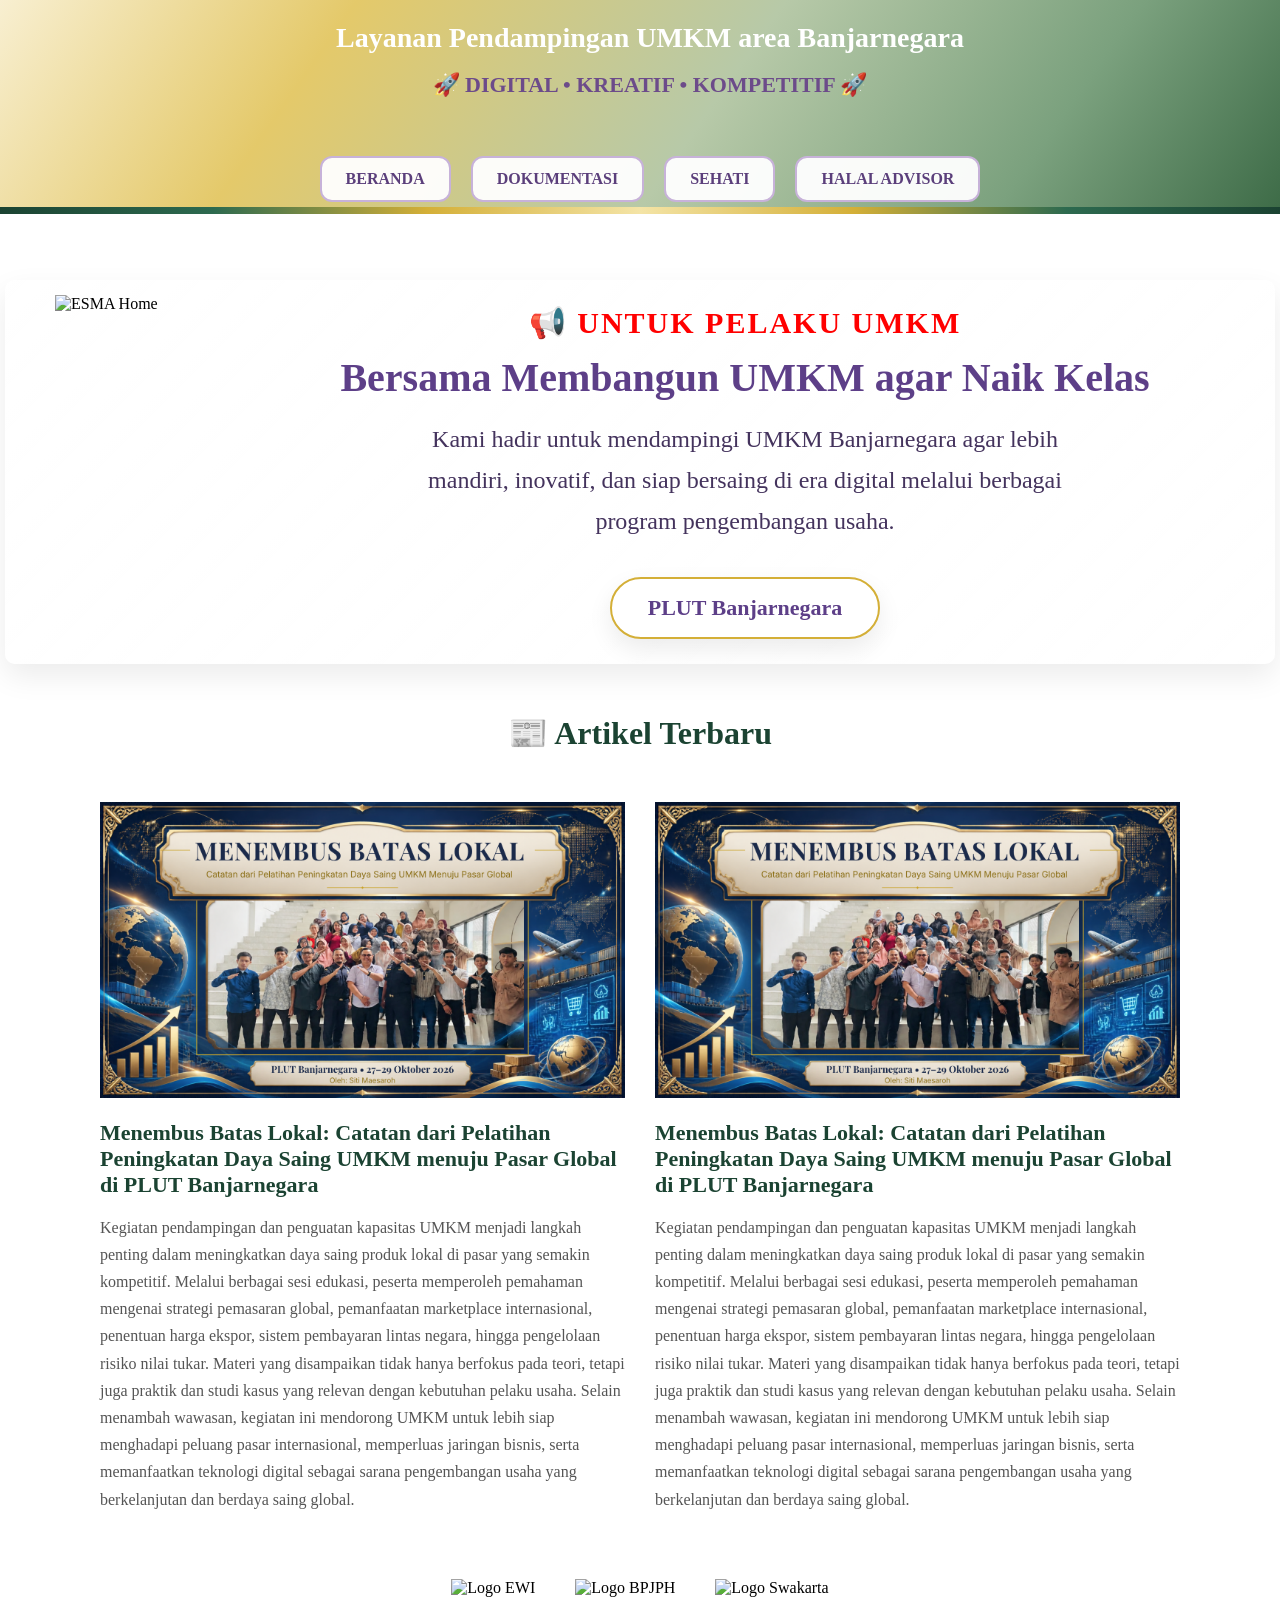
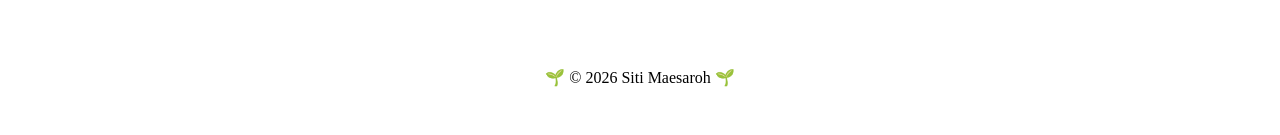
==== index.html @ dea2dd50 "all my modifying in this project today" ====
<!DOCTYPE html>
<html lang="id">
<head>
  <meta charset="UTF-8">
  <title>Layanan Pendampingan UMKM area Banjarnegara dan Sekitarnya
  </title>
  <link rel="stylesheet" href="style.css">
</head>

  <body>
    

  <!-- ===== HEADER ===== -->
  <header>

    <div class="header-content">
      <div class="header-text">
            <h1 class="header-title">
                Layanan Pendampingan UMKM area Banjarnegara
            </h1>
            <p class="header-subtitle">
              🚀 DIGITAL • KREATIF • KOMPETITIF 🚀
            </p>
            <div id="calendar-info" class="calendar-info"></div>
       </div>

       <!-- Tombol Navigasi -->
       <nav class="main-menu">

      <div class="menu-item"><a href="index.html">BERANDA</a>
        <div class="menu-item active-menu"></div>
      </div>

      <div class="menu-item"><a href="dokumentasi.html">DOKUMENTASI</a>
      </div>

      <div class="menu-item"><a href="https://sertifikasihalal.id/?ref=v7R2S" target="_blank"rel="noopener noreferrer">SEHATI</a>
      </div>

      <div class="menu-item">
        <a href="https://ppph.id/?ref=v7R2S" target="_blank"rel="noopener noreferrer">HALAL ADVISOR</a>
       </div>

       </nav>
   </div> <!-- Akhir dari Header Content-->

</header>

  <section class="main-background">
    
    <section class="announcement-section">
    <div class="announcement-box">
    <div class="announcement-layout">

      <div class="announcement-image">
        <img src="assets/esma-home.png"
             alt="ESMA Home">
       </div>

    <div class="announcement-content">
    <span class="announcement-badge">
        📢 UNTUK PELAKU UMKM
    </span>
    <h2 class="announcement-heading">
        Bersama Membangun UMKM agar Naik Kelas
    </h2>
    <p class="announcement-text">
        Kami hadir untuk mendampingi UMKM Banjarnegara agar lebih mandiri, inovatif, dan siap bersaing di era digital melalui berbagai program pengembangan usaha.
    </p>
    <a href="https://plutbanjarnegara.com/"
       class="announcement-button">
        PLUT Banjarnegara
    </a>
    </div>
  </section>

  <section class="latest-articles">

    <h2 class="article-title">
        📰 Artikel Terbaru
    </h2>

    <div class="article-grid">
    <a href="https://esma-2026.github.io/My-Personal-Blog/blog.html?article=1-web-development"
       target="_blank"
       class="article-card">
        <img
            src="assets/UMKM-KartuArtikel.png"
            alt="Menembus Batas Lokal">
        <h3>
            Menembus Batas Lokal: Catatan dari Pelatihan Peningkatan Daya Saing UMKM menuju Pasar Global di PLUT Banjarnegara
        </h3>
        <p>
            Kegiatan pendampingan dan penguatan kapasitas UMKM menjadi langkah penting
            dalam meningkatkan daya saing produk lokal di pasar yang semakin kompetitif.
            Melalui berbagai sesi edukasi, peserta memperoleh pemahaman mengenai strategi
            pemasaran global, pemanfaatan marketplace internasional, penentuan harga ekspor,
            sistem pembayaran lintas negara, hingga pengelolaan risiko nilai tukar.
            Materi yang disampaikan tidak hanya berfokus pada teori, tetapi juga praktik
            dan studi kasus yang relevan dengan kebutuhan pelaku usaha. Selain menambah
            wawasan, kegiatan ini mendorong UMKM untuk lebih siap menghadapi peluang pasar
            internasional, memperluas jaringan bisnis, serta memanfaatkan teknologi digital
            sebagai sarana pengembangan usaha yang berkelanjutan dan berdaya saing global.
        </p>
    </a>

    <a href="https://esma-2026.github.io/My-Personal-Blog/blog.html?article=1-web-development"
       target="_blank"
       class="article-card">
        <img
            src="assets/UMKM-KartuArtikel.png"
            alt="Menembus Batas Lokal">
        <h3>
            Menembus Batas Lokal: Catatan dari Pelatihan Peningkatan Daya Saing UMKM menuju Pasar Global di PLUT Banjarnegara
        </h3>
        <p>
            Kegiatan pendampingan dan penguatan kapasitas UMKM menjadi langkah penting
            dalam meningkatkan daya saing produk lokal di pasar yang semakin kompetitif.
            Melalui berbagai sesi edukasi, peserta memperoleh pemahaman mengenai strategi
            pemasaran global, pemanfaatan marketplace internasional, penentuan harga ekspor,
            sistem pembayaran lintas negara, hingga pengelolaan risiko nilai tukar.
            Materi yang disampaikan tidak hanya berfokus pada teori, tetapi juga praktik
            dan studi kasus yang relevan dengan kebutuhan pelaku usaha. Selain menambah
            wawasan, kegiatan ini mendorong UMKM untuk lebih siap menghadapi peluang pasar
            internasional, memperluas jaringan bisnis, serta memanfaatkan teknologi digital
            sebagai sarana pengembangan usaha yang berkelanjutan dan berdaya saing global.
        </p>
    </a>

    </div>

</section>
</section>

    <footer class="sponsor-footer">

      <div class="sponsor-logos">
        <img src="assets/ewi.png" alt="Logo EWI" class="sponsor-logo">
        <img src="assets/kemenpar.png" alt="Logo BPJPH" class="sponsor-logo">
        <img src="assets/sihati.png" alt="Logo Swakarta" class="sponsor-logo">
      </div>

    <p class="licensed"><p align="center">
🌱 © 2026 Siti Maesaroh 🌱
</p>
</p>

  </footer>

<!-- Script untuk Hari & Tanggal Berjalan-->
<!-- Script di akhir -->
  <script src="script.js"></script>

</body>
</html>
---- style.css ----
/* ===== GLOBAL ===== */
html {
    scroll-behavior: smooth;
    overflow-x: clip;
}
html,
body{
    margin:0;
    overflow-x: clip;
    overflow-y: auto;
}

body{
    background-image:url("assets/background-website.png");
    background-position:center top;
    background-repeat:no-repeat;
    background-size:cover;
}

/* ===== HEADER ===== */

header{
    position: fixed;
    top: 0;
    left: 0;
    width: 100%;
    display: center;
    padding: 12px 40px 12px 60px;
    box-sizing: border-box;
    z-index: 9999;
    background: linear-gradient(
    125deg,
    #f8efd1 0%,
    #e4c96a 25%,
    #b7c9a8 55%,
    #7ba17e 80%,
    #3d6b47 100%
    );
}
header::after{
    content:"";
    position:absolute;
    left:0;
    bottom:0;
    width:100%;
    height:7px;

   background: linear-gradient(
    90deg,
    #1b4332,
    #2d6a4f,
    #d4af37,
    #f4e4a6,
    #d4af37,
    #2d6a4f,
    #1b4332
);
}

.header-text{
    display:flex;
    flex-direction:column;
    align-items:center;
}
.header-title{
    margin:10px;
    font-size:28px;
    font-weight:700;
    color:white;
}
.header-subtitle{
    margin:8px 0 0;
    font-size:24px;
    font-weight:600;
    color:#6c4b8a;
    text-align:center;
}

/* ===== TANGGAL ===== */
.calendar-info{
    margin-top:12px;
    min-height:28px;
    color:#b8860b;
    font-size:26px;
    font-weight:500;
    text-align:center;
}
.main-background{
    padding-top: 200px;
}

/* ===== RESPONSIVE ===== */

@media (max-width:1350px){

    header{
        grid-template-columns:1fr;
        justify-items:center;
        gap:12px;
    }

    .header-brand{
        grid-column:1;
        width:100%;
        justify-content:center;
        gap:14px;
    }

    .header-title{
        font-size:28px;
        text-align:center;
    }

    .header-subtitle{
        font-size:22px;
    }

    .calendar-info{
        font-size:16px;
    }
}
.menu-item button{
    background: transparent;
    border: none;
    color: purple;
    font-size: 16px;
    font-weight: 700;
    cursor: pointer;
    padding: 10px 18px;
}

.menu-item button:hover{
    color: purple;
}

.menu-item{
    transition:all 0.3s ease;
}
.menu-item a{
    display:block;

    padding:12px 24px;

    background:rgba(255,255,255,.95);

    color:#5b3f7b;

    text-decoration:none;
    font-weight:700;

    border:2px solid #c7b2d9;
    border-radius:12px;

    transition:all .3s ease;
}
.menu-item a:hover{
    transform:scale(1.05);

    background:#b996dd;
    color:white;

    box-shadow:
        0 10px 25px rgba(185,150,221,.35);
}
.main-menu{
    display:flex;
    justify-content:center;
    align-items:center;

    flex-wrap:nowrap;
    gap:20px;

    margin-top:18px;

    background:none;

    position:relative;
    z-index:99999;
}

/* ===== RESPONSIVE ===== */

@media (max-width:1350px){

    header{
        grid-template-columns:1fr;
        justify-items:center;
        gap:12px;
    }

    .header-brand{
        grid-column:1;
        width:100%;
        justify-content:center;
        gap:14px;
    }

    .header-title{
        font-size:28px;
        text-align:center;
    }

    .header-subtitle{
        font-size:22px;
    }

    .calendar-info{
        font-size:16px;
    }
}
/* ===== Papan Informasi ===== */
.announcement-layout{
    display:flex;
    align-items:flex-end;
    gap: 0px;
    align-items: flex-start;
}
.announcement-box{
    max-width:1200px;
    margin-top:80px;
    margin-right:auto;
    margin-bottom:40px;
    margin-left:auto;
    padding:15px 20px 15px 50px;
    border-radius:10px;
    background:
        linear-gradient(
            135deg,
            rgba(255,255,255,.65),
            rgba(255,255,255,.50)
        );
    backdrop-filter:blur(10px);
    box-shadow:
        0 12px 30px rgba(0,0,0,.08);
}
.announcement-image{
    width:20%;
    align-items: flex-end;
    display:flex;
    align-items:flex-end;
}
.announcement-content{
    flex:0 0 85%;

    display:flex;
    flex-direction:column;

    justify-content:center;
    align-items:center;

    text-align:center;

    box-sizing:border-box;

    padding:10px 30px;
}
.announcement-badge{
    display:block;

    text-align:center;

    color:red;

    font-size:30px;

    font-weight:700;

    letter-spacing:2px;

    margin-bottom:14px;
}

@keyframes glowPulse{
    0%{
        transform: scale(1);
        text-shadow:
            0 0 5px rgba(255,255,255,0.5),
            0 0 10px rgba(255,255,255,0.3);
    }

    50%{
        transform: scale(1.1);
        text-shadow:
            0 0 10px #ffffff,
            0 0 20px #ffffff,
            0 0 30px rgba(255,255,255,0.8);
    }

    100%{
        transform: scale(1);
        text-shadow:
            0 0 5px rgba(255,255,255,0.5),
            0 0 10px rgba(255,255,255,0.3);
    }
}
.announcement-heading{
    text-align:center;

    font-size:40px;

    font-weight:700;

    color:#5d3f88;

    margin:0 0 18px;
}

.announcement-text{
    max-width:700px;

    margin:0 auto;

    text-align:center;

    font-size:24px;

    line-height:1.7;

    color:#44335d;

    font-weight:500;
}
.announcement-button{
    display:inline-block;

    margin-top:36px;

    padding:16px 36px;

    background:#ffffff;

    color:#5d3f88;

    font-size:22px;

    font-weight:700;

    text-decoration:none;

    border:2px solid #d4af37;

    border-radius:50px;

    transition:.3s ease;

    box-shadow:
        0 10px 25px rgba(0,0,0,.08);
}
.announcement-button:hover{
    background:#5d3f88;

    color:white;

    transform:translateY(-3px);
}

.announcement-button:active{
    transform: scale(0.98);
}

/* ===== footer ===== */
.sponsor-footer{
    width:100%;

    padding:0px 0;
    margin-top: 10px;

    display:flex;
    flex-direction:column;
    align-items:center;

    background:transparent;
}
.sponsor-logos{
    display: flex;
    justify-content: center;
    align-items: center;
    gap: 40px;
    flex-wrap: wrap;
}

.sponsor-logo{
    height: 50px;
    width: auto;

    transition: transform 0.3s ease,
                filter 0.3s ease;
}

.sponsor-logo:hover{
    transform: scale(1.08);
    filter: drop-shadow(0 0 8px rgba(124,252,0,0.5));
}

.licensed{
    margin-top: 5px;

    color: plum;
    font-family: Georgia;
    font-size: 18px;
    font-weight: 400px;
    letter-spacing: 1px;
    text-align: center;
    opacity: 0.8;
}
.latest-articles{
    max-width:1200px;
    margin:50px auto;
    padding:0 20px;
}

.article-title{
    text-align:center;
    color:#1b4332;
    font-size:32px;
    margin-bottom:30px;
    font-weight:700;
}
.article-grid{
    width:min(1100px, 90%);
    margin:50px auto;

    display:grid;
    grid-template-columns:repeat(2,1fr);

    gap:30px;
}
.article-card{
    display:block;
    text-decoration:none;
    color:inherit;
}

.article-card:visited{
    color:inherit;
}
.article-card img{
    width:100%;
    height:auto;
    display:block;
}

.article-card:hover{
    transform:translateY(-5px);
    text-decoration: none;
    box-shadow:0 15px 30px rgba(0,0,0,.12);

    border-color:#1b4332;
}

.article-card h3{
    color:#1b4332;
    margin-bottom:12px;
    font-size:22px;
}

.article-card p{
    color:#555;
    line-height:1.7;
}
@media(max-width:768px){

    .article-grid{
        grid-template-columns:1fr;
    }

}
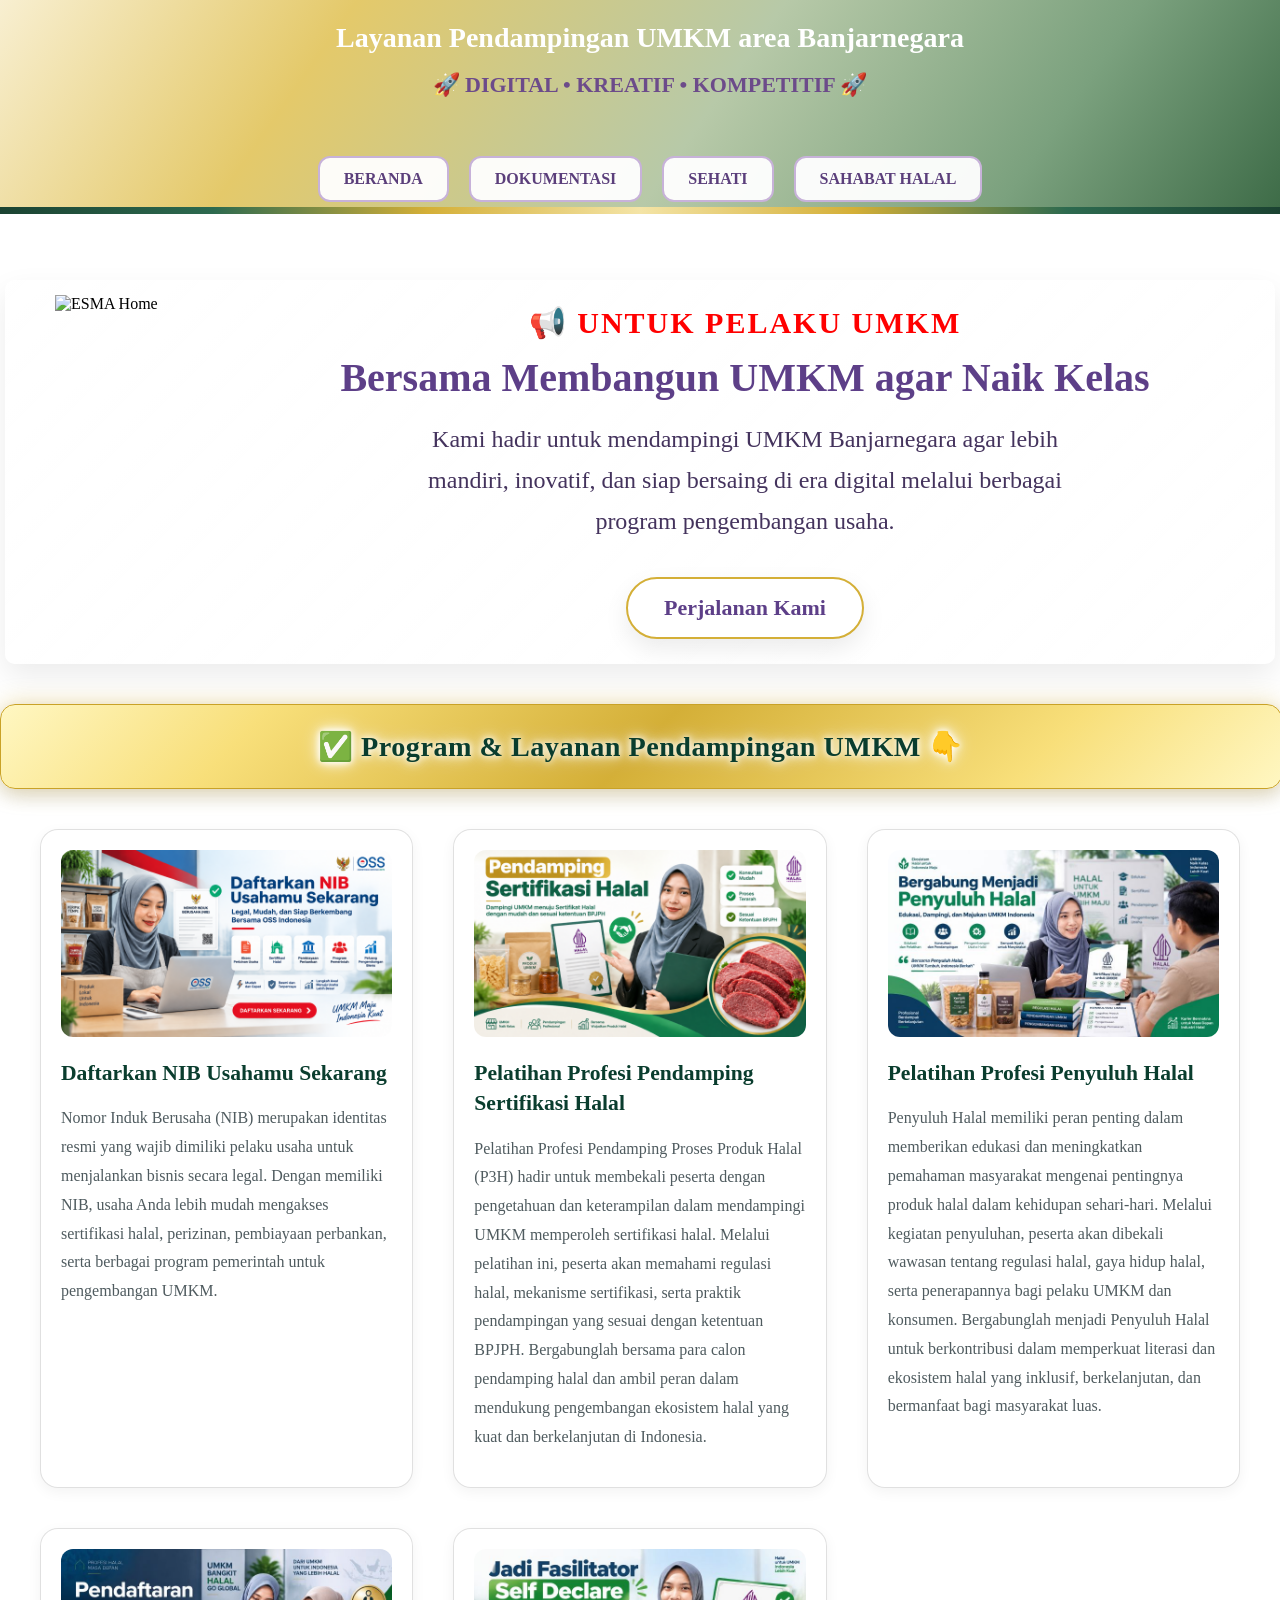
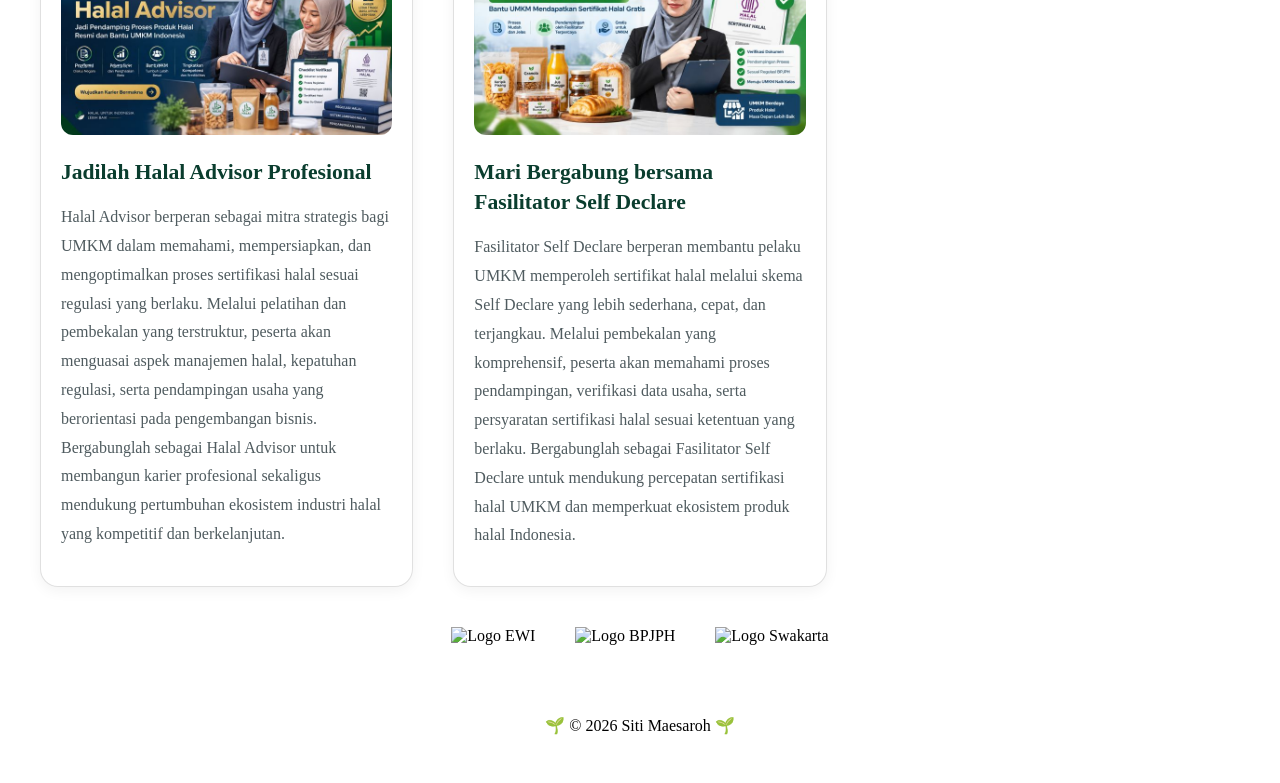
==== commit 6dbeb1c1: "my project just now" ====
--- a/index.html
+++ b/index.html
@@ -38,7 +38,7 @@
       </div>
 
       <div class="menu-item">
-        <a href="https://ppph.id/?ref=v7R2S" target="_blank"rel="noopener noreferrer">HALAL ADVISOR</a>
+        <a href="umkm.html" target="_blank"rel="noopener noreferrer">SAHABAT HALAL</a>
        </div>
 
        </nav>
@@ -67,66 +67,87 @@
     <p class="announcement-text">
         Kami hadir untuk mendampingi UMKM Banjarnegara agar lebih mandiri, inovatif, dan siap bersaing di era digital melalui berbagai program pengembangan usaha.
     </p>
-    <a href="https://plutbanjarnegara.com/"
+    <a href="https:umkm.html"
        class="announcement-button">
-        PLUT Banjarnegara
+        Perjalanan Kami
     </a>
     </div>
   </section>
 
-  <section class="latest-articles">
-
+  <div class="layanan-header">
     <h2 class="article-title">
-        📰 Artikel Terbaru
+        ✅ Program & Layanan Pendampingan UMKM 👇
     </h2>
+  </div>
 
     <div class="article-grid">
-    <a href="https://esma-2026.github.io/My-Personal-Blog/blog.html?article=1-web-development"
+     <a href="https://oss.go.id/id"
        target="_blank"
        class="article-card">
         <img
-            src="assets/UMKM-KartuArtikel.png"
-            alt="Menembus Batas Lokal">
+            src="assets/DaftarkanNIB.png"
+            alt="Pendaftaran NIB">
         <h3>
-            Menembus Batas Lokal: Catatan dari Pelatihan Peningkatan Daya Saing UMKM menuju Pasar Global di PLUT Banjarnegara
+          Daftarkan NIB Usahamu Sekarang
         </h3>
         <p>
-            Kegiatan pendampingan dan penguatan kapasitas UMKM menjadi langkah penting
-            dalam meningkatkan daya saing produk lokal di pasar yang semakin kompetitif.
-            Melalui berbagai sesi edukasi, peserta memperoleh pemahaman mengenai strategi
-            pemasaran global, pemanfaatan marketplace internasional, penentuan harga ekspor,
-            sistem pembayaran lintas negara, hingga pengelolaan risiko nilai tukar.
-            Materi yang disampaikan tidak hanya berfokus pada teori, tetapi juga praktik
-            dan studi kasus yang relevan dengan kebutuhan pelaku usaha. Selain menambah
-            wawasan, kegiatan ini mendorong UMKM untuk lebih siap menghadapi peluang pasar
-            internasional, memperluas jaringan bisnis, serta memanfaatkan teknologi digital
-            sebagai sarana pengembangan usaha yang berkelanjutan dan berdaya saing global.
+         Nomor Induk Berusaha (NIB) merupakan identitas resmi yang wajib dimiliki pelaku usaha untuk menjalankan bisnis secara legal. Dengan memiliki NIB, usaha Anda lebih mudah mengakses sertifikasi halal, perizinan, pembiayaan perbankan, serta berbagai program pemerintah untuk pengembangan UMKM.
         </p>
     </a>
 
-    <a href="https://esma-2026.github.io/My-Personal-Blog/blog.html?article=1-web-development"
+    <a href="https://ppph.id/?ref=v7R2S"
        target="_blank"
        class="article-card">
         <img
-            src="assets/UMKM-KartuArtikel.png"
-            alt="Menembus Batas Lokal">
+            src="assets/Banner-PPPH.png"
+            alt="Banner PPPH">
         <h3>
-            Menembus Batas Lokal: Catatan dari Pelatihan Peningkatan Daya Saing UMKM menuju Pasar Global di PLUT Banjarnegara
+            Pelatihan Profesi Pendamping Sertifikasi Halal
         </h3>
         <p>
-            Kegiatan pendampingan dan penguatan kapasitas UMKM menjadi langkah penting
-            dalam meningkatkan daya saing produk lokal di pasar yang semakin kompetitif.
-            Melalui berbagai sesi edukasi, peserta memperoleh pemahaman mengenai strategi
-            pemasaran global, pemanfaatan marketplace internasional, penentuan harga ekspor,
-            sistem pembayaran lintas negara, hingga pengelolaan risiko nilai tukar.
-            Materi yang disampaikan tidak hanya berfokus pada teori, tetapi juga praktik
-            dan studi kasus yang relevan dengan kebutuhan pelaku usaha. Selain menambah
-            wawasan, kegiatan ini mendorong UMKM untuk lebih siap menghadapi peluang pasar
-            internasional, memperluas jaringan bisnis, serta memanfaatkan teknologi digital
-            sebagai sarana pengembangan usaha yang berkelanjutan dan berdaya saing global.
+          Pelatihan Profesi Pendamping Proses Produk Halal (P3H) hadir untuk membekali peserta dengan pengetahuan dan keterampilan dalam mendampingi UMKM memperoleh sertifikasi halal. Melalui pelatihan ini, peserta akan memahami regulasi halal, mekanisme sertifikasi, serta praktik pendampingan yang sesuai dengan ketentuan BPJPH. Bergabunglah bersama para calon pendamping halal dan ambil peran dalam mendukung pengembangan ekosistem halal yang kuat dan berkelanjutan di Indonesia.
         </p>
     </a>
 
+    <a href="https://penyuluhhalal.id/?ref=v7R2S#training-registration"
+       target="_blank"
+       class="article-card">
+        <img
+            src="assets/PenyuluhHalal.jpg"
+            alt="Penyuluh Halal">
+        <h3>
+            Pelatihan Profesi Penyuluh Halal
+        </h3>
+        <p>
+          Penyuluh Halal memiliki peran penting dalam memberikan edukasi dan meningkatkan pemahaman masyarakat mengenai pentingnya produk halal dalam kehidupan sehari-hari. Melalui kegiatan penyuluhan, peserta akan dibekali wawasan tentang regulasi halal, gaya hidup halal, serta penerapannya bagi pelaku UMKM dan konsumen. Bergabunglah menjadi Penyuluh Halal untuk berkontribusi dalam memperkuat literasi dan ekosistem halal yang inklusif, berkelanjutan, dan bermanfaat bagi masyarakat luas.
+        </p>
+    </a>
+
+    <a href="https://hanet.id/?ref=v7R2S#training-registration"
+       target="_blank"
+       class="article-card">
+        <img
+            src="assets/PendaftaranHalalAdvisor.jpg"
+            alt="Halal Advisor">
+        <h3>
+          Jadilah Halal Advisor Profesional
+        </h3>
+        <p>
+        Halal Advisor berperan sebagai mitra strategis bagi UMKM dalam memahami, mempersiapkan, dan mengoptimalkan proses sertifikasi halal sesuai regulasi yang berlaku. Melalui pelatihan dan pembekalan yang terstruktur, peserta akan menguasai aspek manajemen halal, kepatuhan regulasi, serta pendampingan usaha yang berorientasi pada pengembangan bisnis. Bergabunglah sebagai Halal Advisor untuk membangun karier profesional sekaligus mendukung pertumbuhan ekosistem industri halal yang kompetitif dan berkelanjutan.
+        </p></a>
+
+        <a href="https://swakarta.id/fasilitator?ref=v7R2S"
+       target="_blank"
+       class="article-card">
+        <img
+            src="assets/FasilitatorSelfDeclare.jpg"
+            alt="Fasilitator Self Declare">
+        <h3>
+        Mari Bergabung bersama Fasilitator Self Declare
+        </h3>
+        <p>
+        Fasilitator Self Declare berperan membantu pelaku UMKM memperoleh sertifikat halal melalui skema Self Declare yang lebih sederhana, cepat, dan terjangkau. Melalui pembekalan yang komprehensif, peserta akan memahami proses pendampingan, verifikasi data usaha, serta persyaratan sertifikasi halal sesuai ketentuan yang berlaku. Bergabunglah sebagai Fasilitator Self Declare untuk mendukung percepatan sertifikasi halal UMKM dan memperkuat ekosistem produk halal Indonesia.
+        </p></a>
     </div>
 
 </section>
--- a/style.css
+++ b/style.css
@@ -361,8 +361,7 @@
 /* ===== footer ===== */
 .sponsor-footer{
     width:100%;
-
-    padding:0px 0;
+    padding-top: 30px;
     margin-top: 10px;
 
     display:flex;
@@ -403,11 +402,6 @@
     text-align: center;
     opacity: 0.8;
 }
-.latest-articles{
-    max-width:1200px;
-    margin:50px auto;
-    padding:0 20px;
-}
 
 .article-title{
     text-align:center;
@@ -416,48 +410,48 @@
     margin-bottom:30px;
     font-weight:700;
 }
-.article-grid{
-    width:min(1100px, 90%);
-    margin:50px auto;
-
-    display:grid;
-    grid-template-columns:repeat(2,1fr);
-
-    gap:30px;
-}
-.article-card{
-    display:block;
-    text-decoration:none;
-    color:inherit;
-}
-
-.article-card:visited{
-    color:inherit;
-}
-.article-card img{
-    width:100%;
-    height:auto;
-    display:block;
-}
-
-.article-card:hover{
-    transform:translateY(-5px);
-    text-decoration: none;
-    box-shadow:0 15px 30px rgba(0,0,0,.12);
-
-    border-color:#1b4332;
-}
-
-.article-card h3{
-    color:#1b4332;
-    margin-bottom:12px;
-    font-size:22px;
-}
-
-.article-card p{
-    color:#555;
-    line-height:1.7;
-}
+.article-grid {
+    display: grid;
+    grid-template-columns: repeat(3, 1fr);
+    gap: 40px;
+    padding: 0 40px;
+}
+.article-card {
+    backdrop-filter: blur(5px);
+    border: 1px solid rgba(0,0,0,.12);
+    border-radius: 18px;
+    overflow: hidden;
+    padding: 20px;
+    min-height: auto;
+    box-shadow: 0 4px 14px rgba(0,0,0,.05);
+    background: rgba(255,255,255,0.82);
+}
+
+.article-card:hover {
+    transform: translateY(-6px);
+    box-shadow: 0 12px 30px rgba(0,0,0,0.12);
+    border-color: rgba(10, 61, 46, 0.3);
+}
+
+.article-card img {
+    width: 100%;
+    border-radius: 12px;
+    display: block;
+    margin-bottom: 18px;
+}
+
+.article-card h3 {
+    font-size: 1.35rem;
+    line-height: 1.4;
+    margin-bottom: 12px;
+    color: #0A3D2E;
+}
+
+.article-card p {
+    color: #4f5b5f;
+    line-height: 1.8;
+}
+
 @media(max-width:768px){
 
     .article-grid{
@@ -465,3 +459,116 @@
     }
 
 }
+#artikel {
+    position: relative;
+    padding: 80px 0;
+}
+
+#artikel::before {
+    content: "";
+    position: absolute;
+    inset: 0;
+    background: rgba(255,255,255,0.70);
+    backdrop-filter: blur(2px);
+}
+
+#artikel .container {
+    position: relative;
+    z-index: 2;
+}
+.article-container {
+    width: 95%;
+    max-width: 1800px;
+    margin: 0 auto;
+}
+#layanan-kami .container {
+    max-width: 1700px;
+    width: 96%;
+}
+.article-excerpt {
+    display: -webkit-box;
+    -webkit-line-clamp: 3;
+    line-clamp: 3;
+    -webkit-box-orient: vertical;
+    overflow: hidden;
+    line-height: 1.7;
+}
+.article-card,
+.article-card *,
+.article-card:hover,
+.article-card:hover * {
+    text-decoration: none !important;
+}
+/* HEADER LAYANAN */
+.layanan-header {
+    width: calc(100% - 80px);
+    margin: 40px auto;
+    padding: 25px 40px;
+    text-align: center;
+
+    background: linear-gradient(
+        135deg,
+        #fff7c2 0%,
+        #f8df7a 20%,
+        #d4af37 50%,
+        #f8df7a 80%,
+        #fff7c2 100%
+    );
+     border: 1px solid #c9a227; /* sebelumnya 2px */
+     border-radius: 15px;
+    box-shadow:
+        0 0 25px rgba(212, 175, 55, 0.4),
+        0 8px 20px rgba(0, 0, 0, 0.12);
+
+    position: relative;
+    overflow: hidden;
+}
+
+/* EFEK KILAU */
+.layanan-header::before {
+    content: "";
+    position: absolute;
+    top: 0;
+    left: -150%;
+
+    width: 40%;
+    height: 100%;
+
+    background: linear-gradient(
+        90deg,
+        transparent,
+        rgba(255, 255, 255, 0.9),
+        transparent
+    );
+
+    transform: skewX(-25deg);
+    animation: shine 4s infinite;
+}
+
+/* JUDUL */
+.layanan-header .article-title {
+    position: relative;
+    z-index: 2;
+
+    margin: 0;
+    font-size: clamp(1.6rem, 2.2vw, 2.8rem); /* sebelumnya sampai 3.8rem */
+    font-weight: 700;                         /* sebelumnya 800 */
+    letter-spacing: 0.5px;
+    color: #0A3D2E;
+    text-shadow:
+        0 0 6px rgba(255, 255, 255, 1),
+        0 0 12px rgba(255, 255, 255, 0.9),
+        0 0 20px rgba(255, 255, 255, 0.8);
+}
+
+/* ANIMASI */
+@keyframes shine {
+    100% {
+        left: 180%;
+    }
+}
+@keyframes shine {
+    100% {
+        left: 180%;
+    }
+}
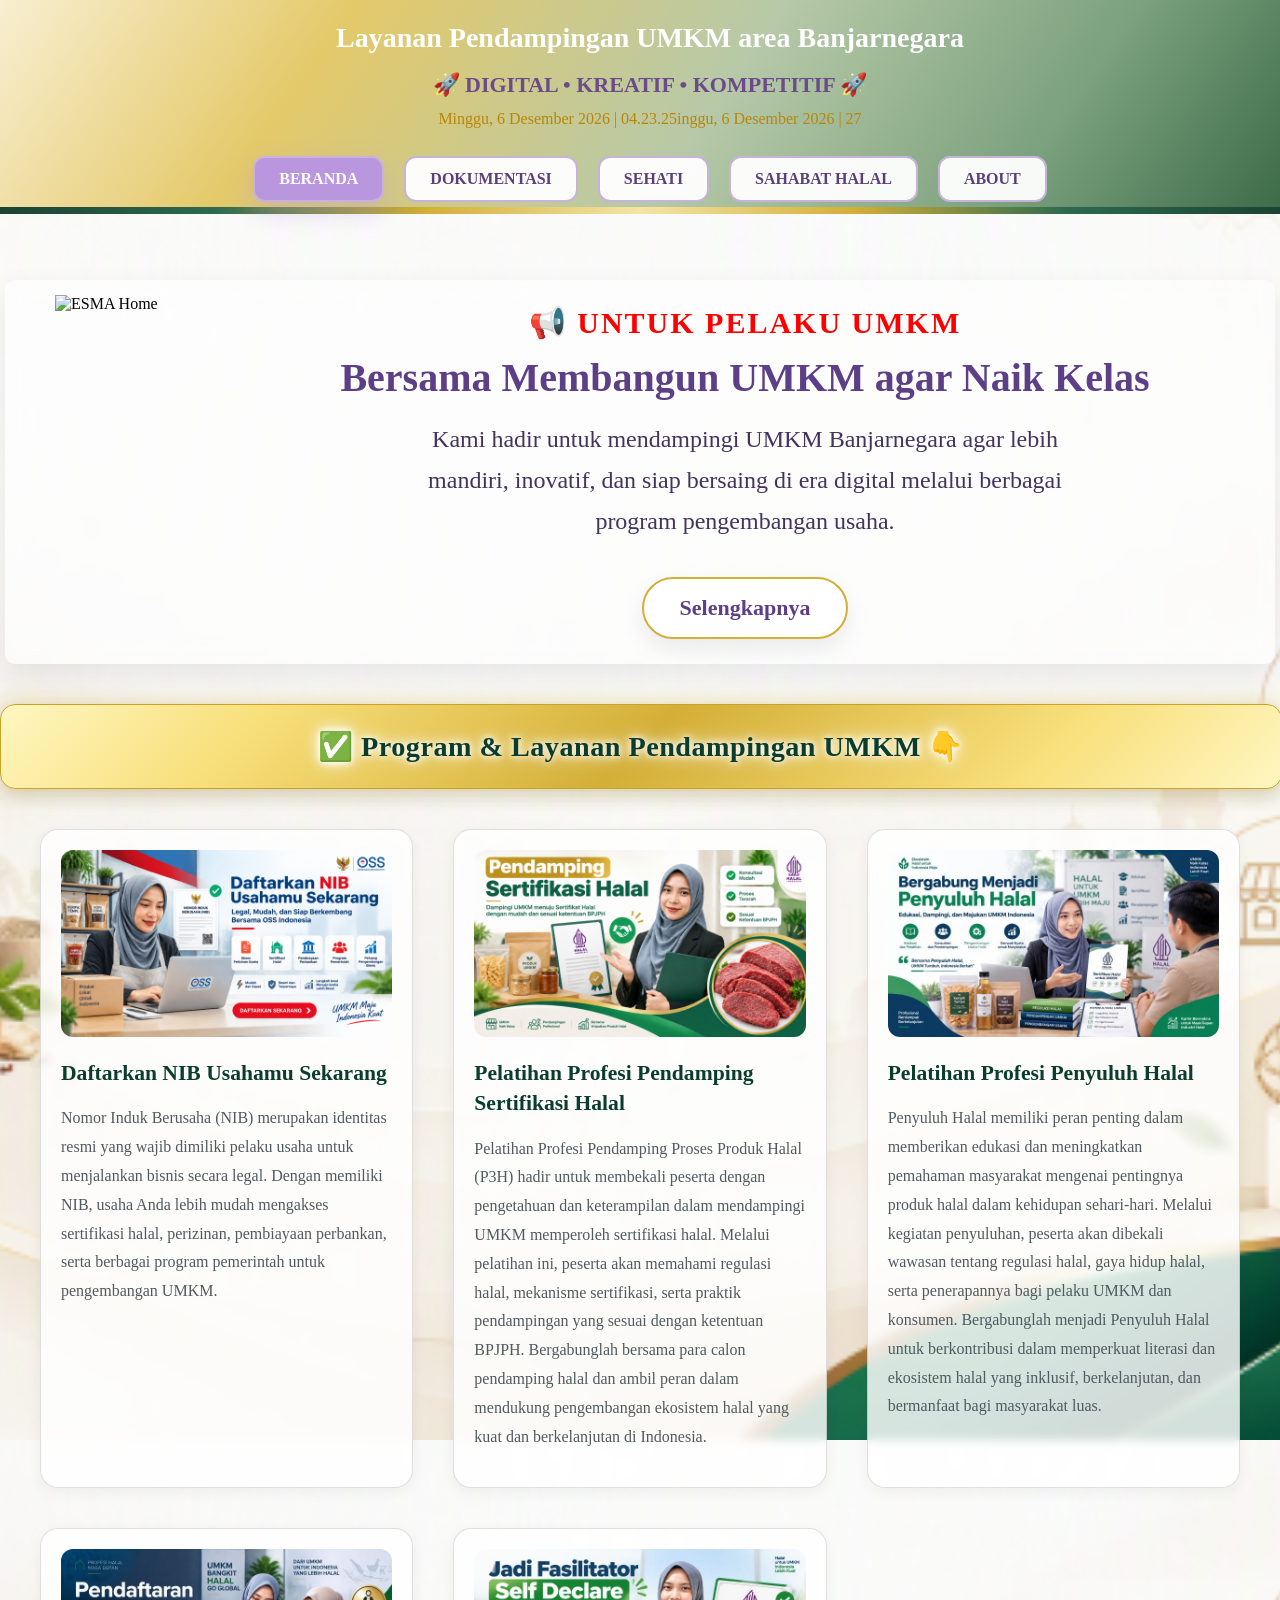
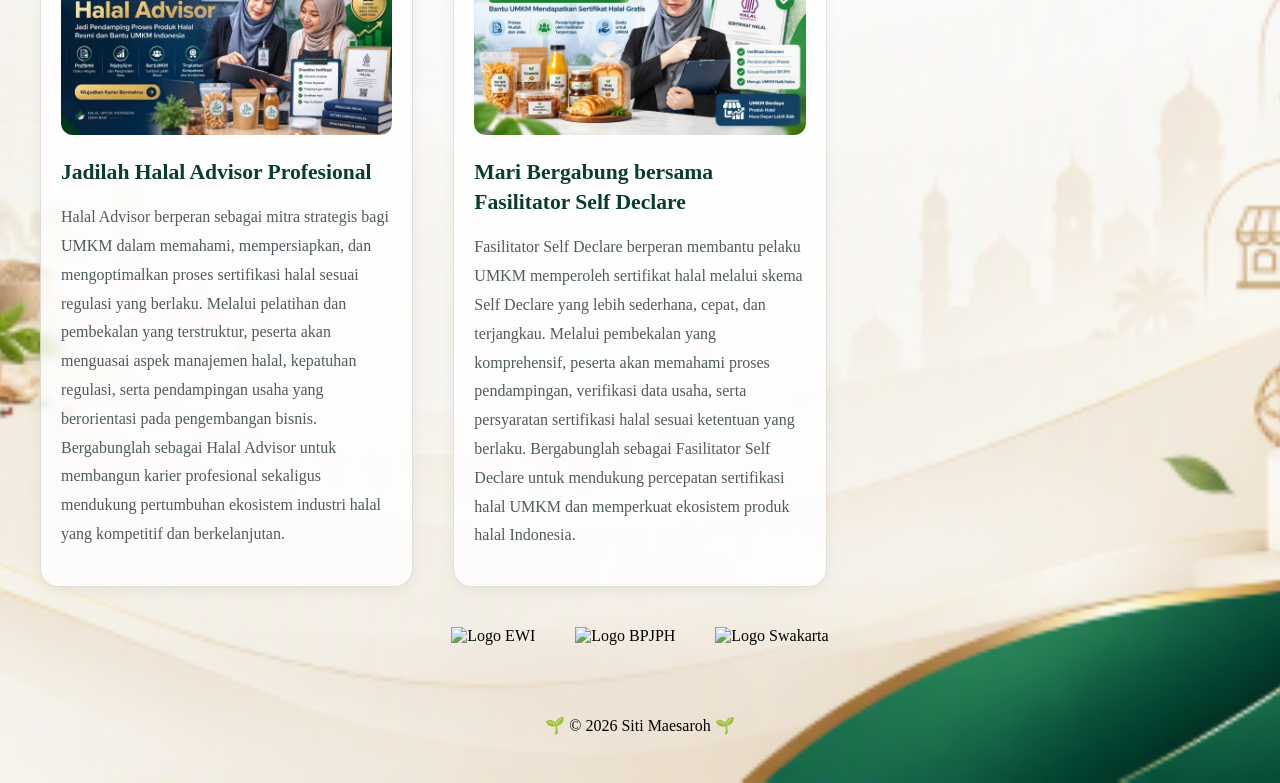
==== commit 616aa1b3: "to my new update" ====
--- a/index.html
+++ b/index.html
@@ -27,9 +27,9 @@
        <!-- Tombol Navigasi -->
        <nav class="main-menu">
 
-      <div class="menu-item"><a href="index.html">BERANDA</a>
-        <div class="menu-item active-menu"></div>
-      </div>
+     <div class="menu-item">
+     <a href="index.html" class="active">BERANDA</a>
+     </div>
 
       <div class="menu-item"><a href="dokumentasi.html">DOKUMENTASI</a>
       </div>
@@ -38,8 +38,11 @@
       </div>
 
       <div class="menu-item">
-        <a href="umkm.html" target="_blank"rel="noopener noreferrer">SAHABAT HALAL</a>
+        <a href="umkm.html">SAHABAT HALAL</a>
        </div>
+      
+       <div class="menu-item">
+        <a href="about.html">ABOUT</a></div>
 
        </nav>
    </div> <!-- Akhir dari Header Content-->
@@ -67,9 +70,9 @@
     <p class="announcement-text">
         Kami hadir untuk mendampingi UMKM Banjarnegara agar lebih mandiri, inovatif, dan siap bersaing di era digital melalui berbagai program pengembangan usaha.
     </p>
-    <a href="https:umkm.html"
+    <a href="https://esma-2026.github.io/umkm-banjarnegara/umkm.html"
        class="announcement-button">
-        Perjalanan Kami
+        Selengkapnya
     </a>
     </div>
   </section>
--- a/style.css
+++ b/style.css
@@ -11,10 +11,17 @@
 }
 
 body{
-    background-image:url("assets/background-website.png");
-    background-position:center top;
-    background-repeat:no-repeat;
-    background-size:cover;
+    background-image:
+        url("assets/background-website.png"),
+        url("assets/background-website.png");
+
+    background-position:
+        center top,
+        center bottom;
+
+    background-repeat:
+        no-repeat,
+        no-repeat;
 }
 
 /* ===== HEADER ===== */
@@ -119,6 +126,7 @@
         font-size:16px;
     }
 }
+
 .menu-item button{
     background: transparent;
     border: none;
@@ -162,6 +170,13 @@
     box-shadow:
         0 10px 25px rgba(185,150,221,.35);
 }
+.menu-item a.active{
+    background:#b996dd;
+    color:white;
+    box-shadow:
+        0 10px 25px rgba(185,150,221,.35);
+}
+
 .main-menu{
     display:flex;
     justify-content:center;
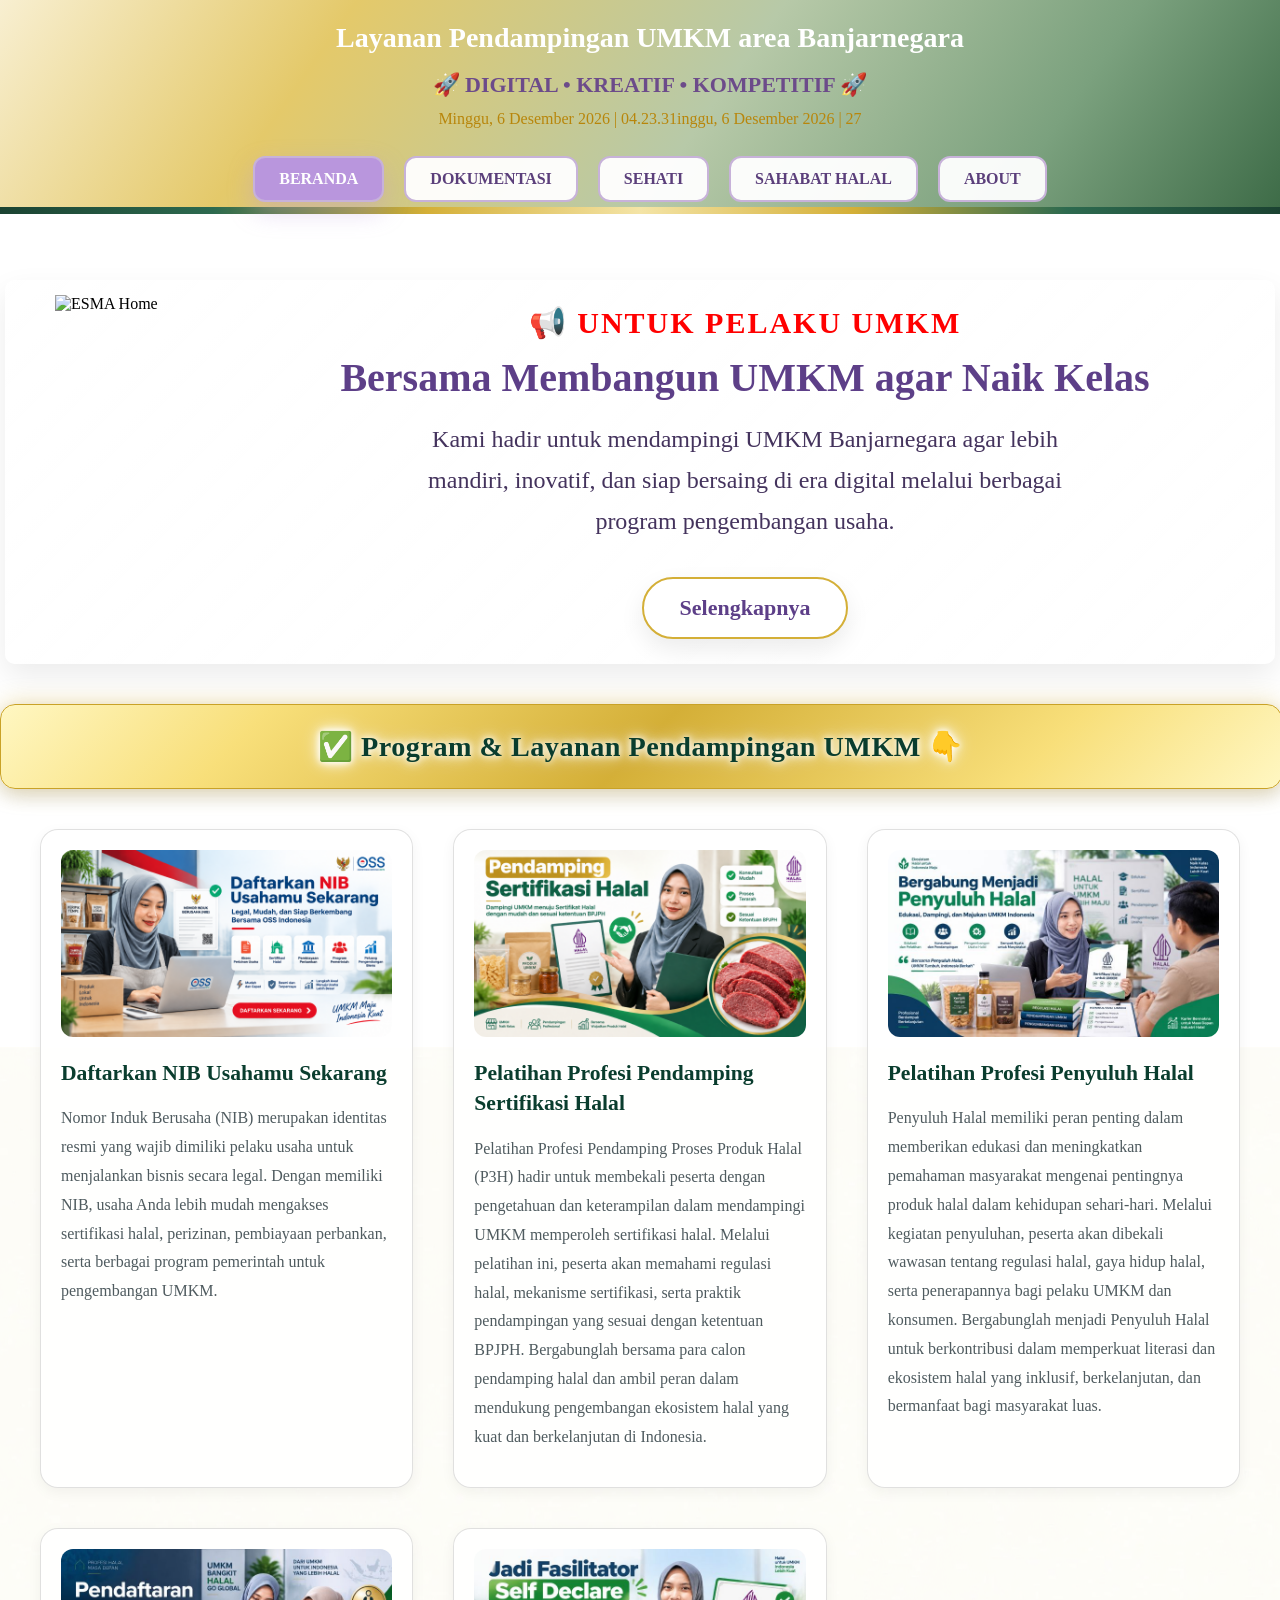
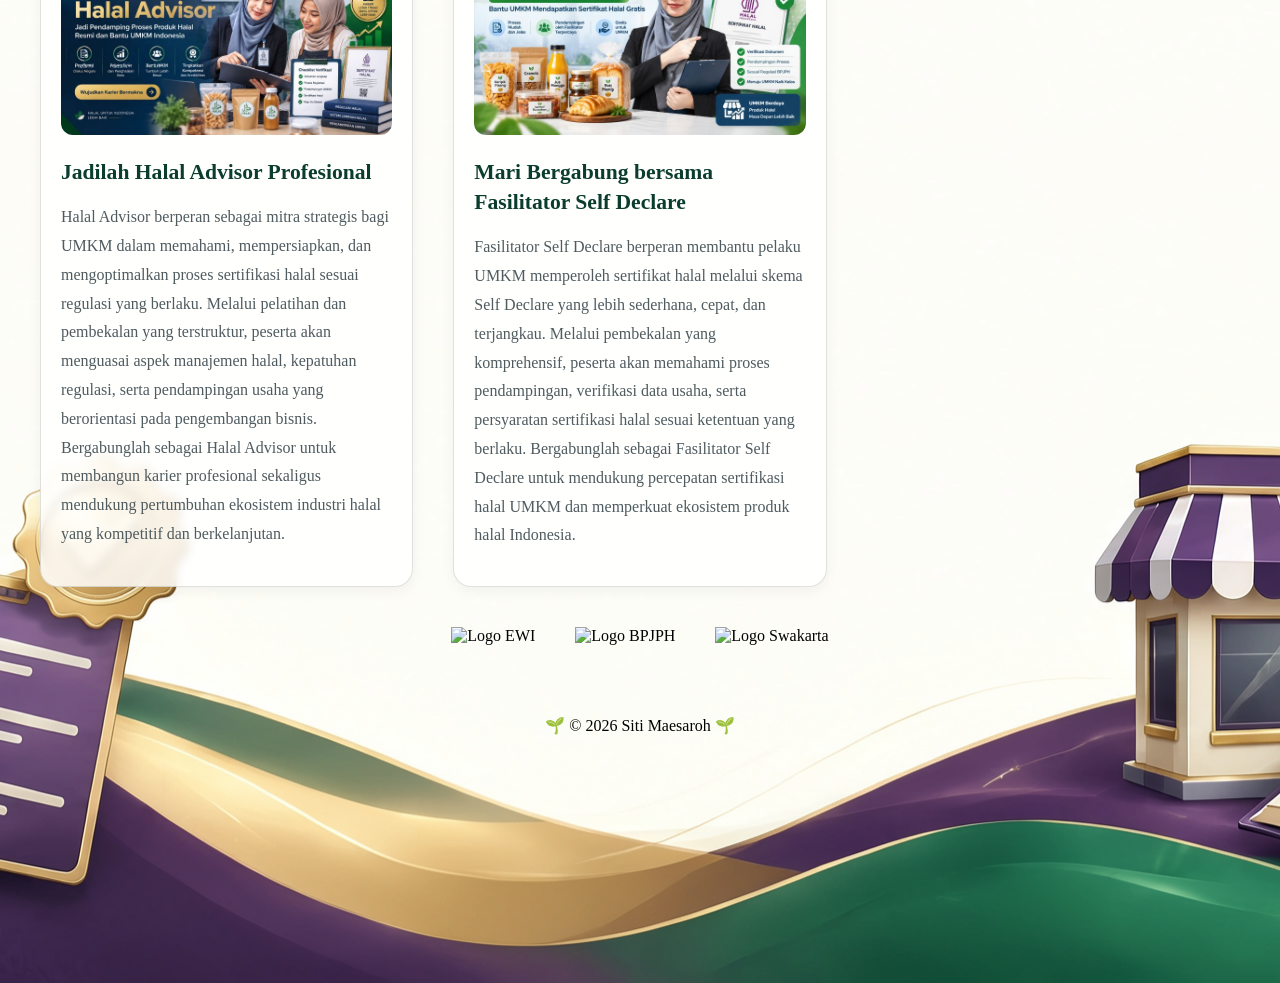
==== commit b535b732: "modified in .css and background" ====
--- a/index.html
+++ b/index.html
@@ -156,6 +156,13 @@
 </section>
 </section>
 
+
+<!-- Script untuk Hari & Tanggal Berjalan-->
+<!-- Script di akhir -->
+  <script src="script.js"></script>
+
+</body>
+
     <footer class="sponsor-footer">
 
       <div class="sponsor-logos">
@@ -168,12 +175,5 @@
 🌱 © 2026 Siti Maesaroh 🌱
 </p>
 </p>
-
   </footer>
-
-<!-- Script untuk Hari & Tanggal Berjalan-->
-<!-- Script di akhir -->
-  <script src="script.js"></script>
-
-</body>
 </html>
--- a/style.css
+++ b/style.css
@@ -12,15 +12,10 @@
 
 body{
     background-image:
-        url("assets/background-website.png"),
-        url("assets/background-website.png");
-
+        url("assets/backgoundUtama.jpg");
     background-position:
-        center top,
         center bottom;
-
     background-repeat:
-        no-repeat,
         no-repeat;
 }
 
@@ -378,7 +373,8 @@
     width:100%;
     padding-top: 30px;
     margin-top: 10px;
-
+    margin-bottom:200px;
+    
     display:flex;
     flex-direction:column;
     align-items:center;
@@ -396,7 +392,6 @@
 .sponsor-logo{
     height: 50px;
     width: auto;
-
     transition: transform 0.3s ease,
                 filter 0.3s ease;
 }
@@ -408,7 +403,6 @@
 
 .licensed{
     margin-top: 5px;
-
     color: plum;
     font-family: Georgia;
     font-size: 18px;
